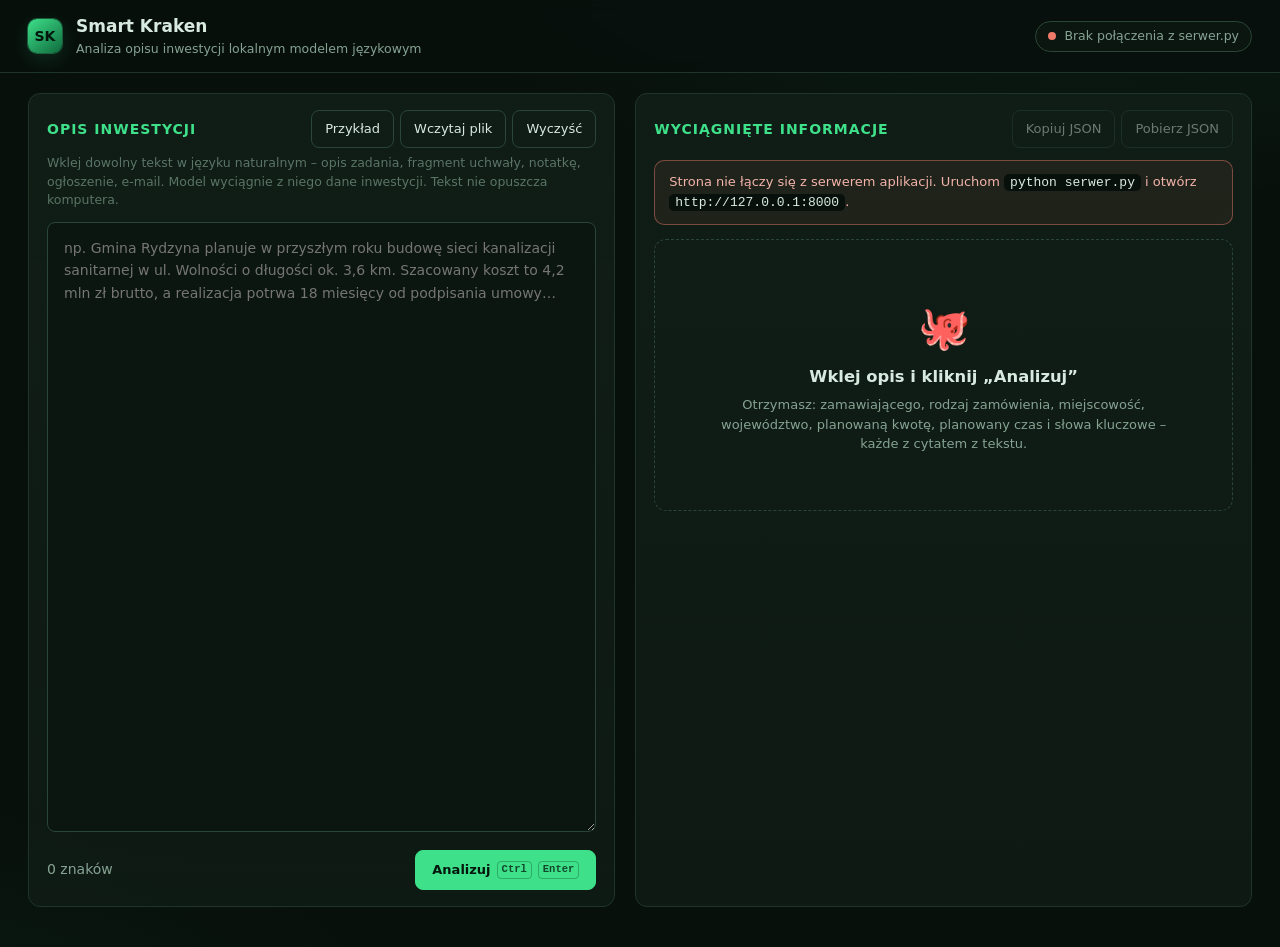
==== index.html @ 66bc2e73 "Initial llm summary" ====
<!DOCTYPE html>
<html lang="pl">
<head>
<meta charset="UTF-8">
<meta name="viewport" content="width=device-width, initial-scale=1">
<title>Smart Kraken · analiza opisu inwestycji</title>
<link rel="icon" href="data:image/svg+xml,%3Csvg xmlns=%27http://www.w3.org/2000/svg%27 viewBox=%270 0 32 32%27%3E%3Crect width=%2732%27 height=%2732%27 rx=%277%27 fill=%27%233ee08a%27/%3E%3Ctext x=%2716%27 y=%2721%27 font-family=%27Arial%27 font-weight=%27800%27 font-size=%2712%27 text-anchor=%27middle%27 fill=%27%2304160c%27%3ESK%3C/text%3E%3C/svg%3E">
<link rel="stylesheet" href="assets/style.css">
</head>
<body>

<header class="top">
  <div class="logo">SK</div>
  <div>
    <h1>Smart Kraken</h1>
    <div class="sub">Analiza opisu inwestycji lokalnym modelem językowym</div>
  </div>
  <div class="status" id="status" title="Stan lokalnego modelu"><span class="dot"></span><span id="statusText">Sprawdzam model…</span></div>
</header>

<main class="layout">
  <!-- tekst wejściowy -->
  <section class="panel input-panel">
    <div class="panel-head">
      <h2>Opis inwestycji</h2>
      <div class="head-actions">
        <button type="button" class="ghost" id="btnExample">Przykład</button>
        <label class="btn ghost" for="fileInput">Wczytaj plik</label>
        <input type="file" id="fileInput" accept=".txt,.md,.csv,.html,.htm,text/plain" hidden>
        <button type="button" class="ghost" id="btnClear">Wyczyść</button>
      </div>
    </div>
    <p class="hint">Wklej dowolny tekst w języku naturalnym – opis zadania, fragment uchwały, notatkę, ogłoszenie, e-mail.
      Model wyciągnie z niego dane inwestycji. Tekst nie opuszcza komputera.</p>

    <div class="editor-wrap">
      <textarea id="text" spellcheck="false" placeholder="np. Gmina Rydzyna planuje w przyszłym roku budowę sieci kanalizacji sanitarnej w ul. Wolności o długości ok. 3,6 km. Szacowany koszt to 4,2 mln zł brutto, a realizacja potrwa 18 miesięcy od podpisania umowy…"></textarea>
      <div class="marked" id="marked" hidden></div>
      <div class="drop" id="drop">Upuść plik tekstowy</div>
    </div>

    <div class="input-foot">
      <span id="chars" class="muted">0 znaków</span>
      <button type="button" class="ghost small" id="btnEdit" hidden>Edytuj tekst</button>
      <div class="spacer"></div>
      <button type="button" class="ghost" id="btnCancel" hidden>Przerwij</button>
      <button type="button" class="primary" id="btnAnalyze">Analizuj <kbd>Ctrl</kbd><kbd>Enter</kbd></button>
    </div>
  </section>

  <!-- wynik -->
  <section class="panel result-panel">
    <div class="panel-head">
      <h2>Wyciągnięte informacje</h2>
      <div class="head-actions">
        <button type="button" class="ghost" id="btnCopy" disabled>Kopiuj JSON</button>
        <button type="button" class="ghost" id="btnDownload" disabled>Pobierz JSON</button>
      </div>
    </div>
    <div id="banner"></div>
    <div id="result">
      <div class="empty" id="empty">
        <div class="big">🐙</div>
        <h3>Wklej opis i kliknij „Analizuj”</h3>
        <p>Otrzymasz: zamawiającego, rodzaj zamówienia, miejscowość, województwo, planowaną kwotę, planowany czas i słowa kluczowe – każde z cytatem z tekstu.</p>
      </div>
    </div>
    <div class="meta muted" id="meta"></div>
  </section>
</main>

<div class="toast" id="toast"></div>
<script src="assets/app.js"></script>
</body>
</html>
---- assets/style.css ----
:root{
  --bg:#08100c; --bg2:#0c1611; --panel:#101d16; --panel2:#14241b;
  --line:#1f3529; --line2:#2a4637;
  --text:#d8eadf; --muted:#86a392; --faint:#5a7565;
  --acc:#3ee08a; --acc2:#22b96a; --accbg:rgba(62,224,138,.10);
  --warn:#e8c25a; --bad:#f07a6a;
  --radius:12px;
  --mono:ui-monospace,"Cascadia Code","JetBrains Mono",Consolas,monospace;
}
*{box-sizing:border-box}
[hidden]{display:none !important}
html,body{margin:0;min-height:100%}
body{
  background:
    radial-gradient(1200px 500px at 85% -10%, rgba(62,224,138,.08), transparent 60%),
    radial-gradient(900px 400px at -10% 110%, rgba(34,185,106,.06), transparent 60%),
    var(--bg);
  color:var(--text);
  font:14px/1.5 "Segoe UI",system-ui,-apple-system,Roboto,sans-serif;
  font-variant-numeric:tabular-nums;
}
a{color:var(--acc)}
::selection{background:rgba(62,224,138,.3)}
.muted{color:var(--muted)}
.spacer{flex:1}

/* nagłówek */
header.top{display:flex;align-items:center;gap:14px;padding:14px 28px;border-bottom:1px solid var(--line);
  background:rgba(8,16,12,.85);backdrop-filter:blur(6px);position:sticky;top:0;z-index:5}
.logo{width:34px;height:34px;border-radius:9px;display:grid;place-items:center;background:linear-gradient(140deg,var(--acc),#0f6b3d);
  color:#04160c;font-weight:800;font-size:14px;box-shadow:0 0 0 1px rgba(62,224,138,.35),0 6px 20px rgba(62,224,138,.15)}
header h1{font-size:17px;margin:0;font-weight:650}
header .sub{color:var(--muted);font-size:12.5px}
.status{margin-left:auto;display:flex;align-items:center;gap:8px;font-size:12.5px;color:var(--muted);
  border:1px solid var(--line2);border-radius:20px;padding:5px 12px;background:var(--bg2);cursor:help;max-width:46vw}
.status span:last-child{white-space:nowrap;overflow:hidden;text-overflow:ellipsis}
.status .dot{width:8px;height:8px;border-radius:50%;background:var(--faint);flex:none}
.status.ok .dot{background:var(--acc);box-shadow:0 0 8px var(--acc)}
.status.warn .dot{background:var(--warn)} .status.bad .dot{background:var(--bad)}
.status.ok{color:var(--text)}

/* układ */
.layout{display:grid;grid-template-columns:minmax(0,1fr) minmax(0,1.05fr);gap:20px;padding:20px 28px 40px;max-width:1500px;margin:0 auto}
@media (max-width:1050px){.layout{grid-template-columns:1fr}}
.panel{background:linear-gradient(180deg,var(--panel),rgba(16,29,22,.7));border:1px solid var(--line);border-radius:var(--radius);padding:16px 18px;min-width:0}
.panel-head{display:flex;align-items:center;gap:10px;flex-wrap:wrap}
.panel-head h2{margin:0;font-size:14px;letter-spacing:1px;text-transform:uppercase;color:var(--acc);font-weight:650}
.head-actions{margin-left:auto;display:flex;gap:6px;flex-wrap:wrap}
.hint{color:var(--faint);font-size:12.5px;margin:6px 0 12px}

/* przyciski i pola */
button,.btn{font:inherit;cursor:pointer;border-radius:8px;padding:8px 13px;border:1px solid var(--line2);
  background:var(--panel2);color:var(--text);transition:all .15s;font-size:13px;display:inline-flex;align-items:center;gap:6px}
button:hover,.btn:hover{border-color:var(--acc2);color:#fff}
button.primary{background:var(--acc);border-color:var(--acc);color:#04170c;font-weight:650;padding:9px 16px}
button.primary:hover{background:#5cf0a0;color:#04170c}
button.ghost,.btn.ghost{background:transparent}
button.small{padding:4px 9px;font-size:12px}
button:disabled{opacity:.45;cursor:not-allowed}
kbd{font-family:var(--mono);font-size:10.5px;border:1px solid rgba(4,23,12,.35);border-radius:4px;padding:0 4px;opacity:.75}
input,select,textarea{font:inherit;color:var(--text);background:var(--bg2);border:1px solid var(--line2);border-radius:8px;outline:none;
  transition:border-color .15s, box-shadow .15s}
input,select{padding:7px 10px;width:100%}
input:focus,select:focus,textarea:focus{border-color:var(--acc2);box-shadow:0 0 0 3px rgba(62,224,138,.14)}
input[type=date]{color-scheme:dark}
select{appearance:none;background-image:linear-gradient(45deg,transparent 50%,var(--muted) 50%),linear-gradient(135deg,var(--muted) 50%,transparent 50%);
  background-position:calc(100% - 15px) 55%,calc(100% - 10px) 55%;background-size:5px 5px;background-repeat:no-repeat;padding-right:28px}

/* edytor */
.editor-wrap{position:relative}
textarea{width:100%;min-height:440px;height:calc(100vh - 290px);resize:vertical;padding:14px 16px;line-height:1.6;font-size:14px}
.marked{min-height:440px;height:calc(100vh - 290px);overflow:auto;padding:14px 16px;line-height:1.6;white-space:pre-wrap;word-break:break-word;
  background:var(--bg2);border:1px solid var(--line2);border-radius:8px;resize:vertical}
.marked mark{background:rgba(62,224,138,.18);color:inherit;border-radius:3px;padding:0 1px;border-bottom:2px solid var(--c,var(--acc));cursor:pointer}
.marked mark.kw{background:transparent;border-bottom:1px dashed var(--c,var(--muted))}
.marked mark.flash{animation:flash 1.4s ease}
@keyframes flash{0%,40%{background:rgba(62,224,138,.6)}100%{background:rgba(62,224,138,.18)}}
.drop{position:absolute;inset:0;display:none;place-items:center;border:2px dashed var(--acc);border-radius:8px;background:rgba(8,16,12,.85);color:var(--acc);font-weight:600}
.drop.on{display:grid}
.input-foot{display:flex;align-items:center;gap:10px;margin-top:12px;flex-wrap:wrap}

/* wynik */
#banner .banner{border:1px solid var(--line2);background:var(--panel2);border-radius:10px;padding:11px 14px;margin:12px 0 0;color:var(--muted);font-size:13px}
#banner .banner.err{border-color:rgba(240,122,106,.45);background:rgba(240,122,106,.07);color:#f3b3a9}
#banner .banner.warn{border-color:rgba(232,194,90,.4);background:rgba(232,194,90,.06);color:#ead08a}
.banner code,.status code{font-family:var(--mono);color:var(--text);background:var(--bg);padding:1px 6px;border-radius:5px;user-select:all}
.empty{border:1px dashed var(--line2);border-radius:12px;padding:56px 24px;text-align:center;color:var(--muted);margin-top:14px}
.empty .big{font-size:42px} .empty h3{color:var(--text);margin:6px 0}
.empty p{max-width:460px;margin:0 auto;font-size:13px}

.fields{display:grid;grid-template-columns:repeat(2,minmax(0,1fr));gap:10px;margin-top:14px}
@media (max-width:640px){.fields{grid-template-columns:1fr}}
.field{border:1px solid var(--line);border-radius:10px;padding:10px 12px 11px;background:var(--bg2);position:relative;border-left:3px solid var(--c,var(--acc))}
.field.wide{grid-column:1/-1}
.field .lab{display:flex;align-items:center;gap:8px;font-size:11px;letter-spacing:.8px;text-transform:uppercase;color:var(--muted);margin-bottom:6px}
.field .lab .src{margin-left:auto;text-transform:none;letter-spacing:0;font-size:11px;padding:1px 7px;border-radius:10px;border:1px solid var(--line2);white-space:nowrap}
.src.ok{color:#8ff0bb;border-color:rgba(62,224,138,.35)} .src.part{color:#ead08a;border-color:rgba(232,194,90,.35)}
.src.inf{color:#9ec5ff;border-color:rgba(120,170,255,.35)} .src.none{color:var(--faint)}
.field .row{display:flex;gap:6px}
.field .row > *{min-width:0}
.field .pretty{margin-top:6px;font-size:13px;color:var(--text)}
.field .pretty b{color:#eaf6ee}
.quote{margin-top:7px;font-size:12.5px;color:var(--muted);font-style:italic;cursor:pointer;border-radius:6px;padding:3px 6px;margin-left:-6px;
  display:-webkit-box;-webkit-line-clamp:3;-webkit-box-orient:vertical;overflow:hidden}
.quote:hover{background:var(--panel2);color:var(--text)}
.quote::before{content:"„"} .quote::after{content:"”"}
.quote.nolink{cursor:default} .quote.nolink:hover{background:none;color:var(--muted)}
.field.empty-val input,.field.empty-val select{border-style:dashed}

.kw-box{margin-top:12px;border:1px solid var(--line);border-radius:10px;background:var(--bg2);padding:10px 12px}
.kw-box .lab{font-size:11px;letter-spacing:.8px;text-transform:uppercase;color:var(--muted);margin-bottom:8px;display:flex;gap:8px;align-items:center}
.chips{display:flex;flex-wrap:wrap;gap:6px}
.chip{display:inline-flex;align-items:center;gap:6px;padding:4px 6px 4px 10px;border-radius:16px;border:1px solid var(--c,var(--line2));
  background:color-mix(in srgb, var(--c,#2a4637) 12%, transparent);font-size:13px;cursor:default}
.chip.link{cursor:pointer}
.chip small{font-size:10.5px;color:var(--muted)}
.chip .x{border:0;background:none;color:var(--faint);padding:0 4px;font-size:14px;line-height:1;border-radius:8px}
.chip .x:hover{color:var(--bad)}
.kw-add{display:flex;gap:6px;margin-top:10px}
.kw-add input{flex:1} .kw-add select{width:150px}
.legend{display:flex;flex-wrap:wrap;gap:10px;margin-top:8px;font-size:11.5px;color:var(--faint)}
.legend span::before{content:"";display:inline-block;width:8px;height:8px;border-radius:2px;background:var(--c);margin-right:5px}
.meta{margin-top:12px;font-size:12px}

/* ładowanie */
.skel{height:76px;border-radius:10px;background:linear-gradient(90deg,var(--bg2) 0%,var(--panel2) 50%,var(--bg2) 100%);background-size:200% 100%;animation:sh 1.2s linear infinite}
@keyframes sh{to{background-position:-200% 0}}
.spinner{width:14px;height:14px;border:2px solid rgba(4,23,12,.3);border-top-color:#04170c;border-radius:50%;animation:spin .7s linear infinite;display:inline-block}
@keyframes spin{to{transform:rotate(360deg)}}

.toast{position:fixed;bottom:20px;left:50%;transform:translateX(-50%);background:var(--panel2);border:1px solid var(--acc2);
  padding:9px 16px;border-radius:8px;z-index:30;display:none;max-width:90vw}
details.raw{margin-top:10px;border:1px solid var(--line);border-radius:8px;background:var(--bg2)}
details.raw summary{cursor:pointer;padding:7px 11px;color:var(--muted);font-size:12.5px}
details.raw pre{margin:0;padding:10px 12px;max-height:360px;overflow:auto;font:12px/1.5 var(--mono);color:var(--text);border-top:1px solid var(--line);white-space:pre-wrap;word-break:break-word}
.summary{margin-top:14px;border:1px solid var(--line);border-left:3px solid var(--acc);border-radius:10px;background:var(--bg2);padding:10px 12px}
.summary .lab{font-size:11px;letter-spacing:.8px;text-transform:uppercase;color:var(--muted);margin-bottom:6px}
.summary textarea{width:100%;min-height:0;height:auto;resize:vertical;padding:8px 10px;font-size:14px;line-height:1.55;background:transparent;border-color:transparent}
.summary textarea:hover{border-color:var(--line2)}
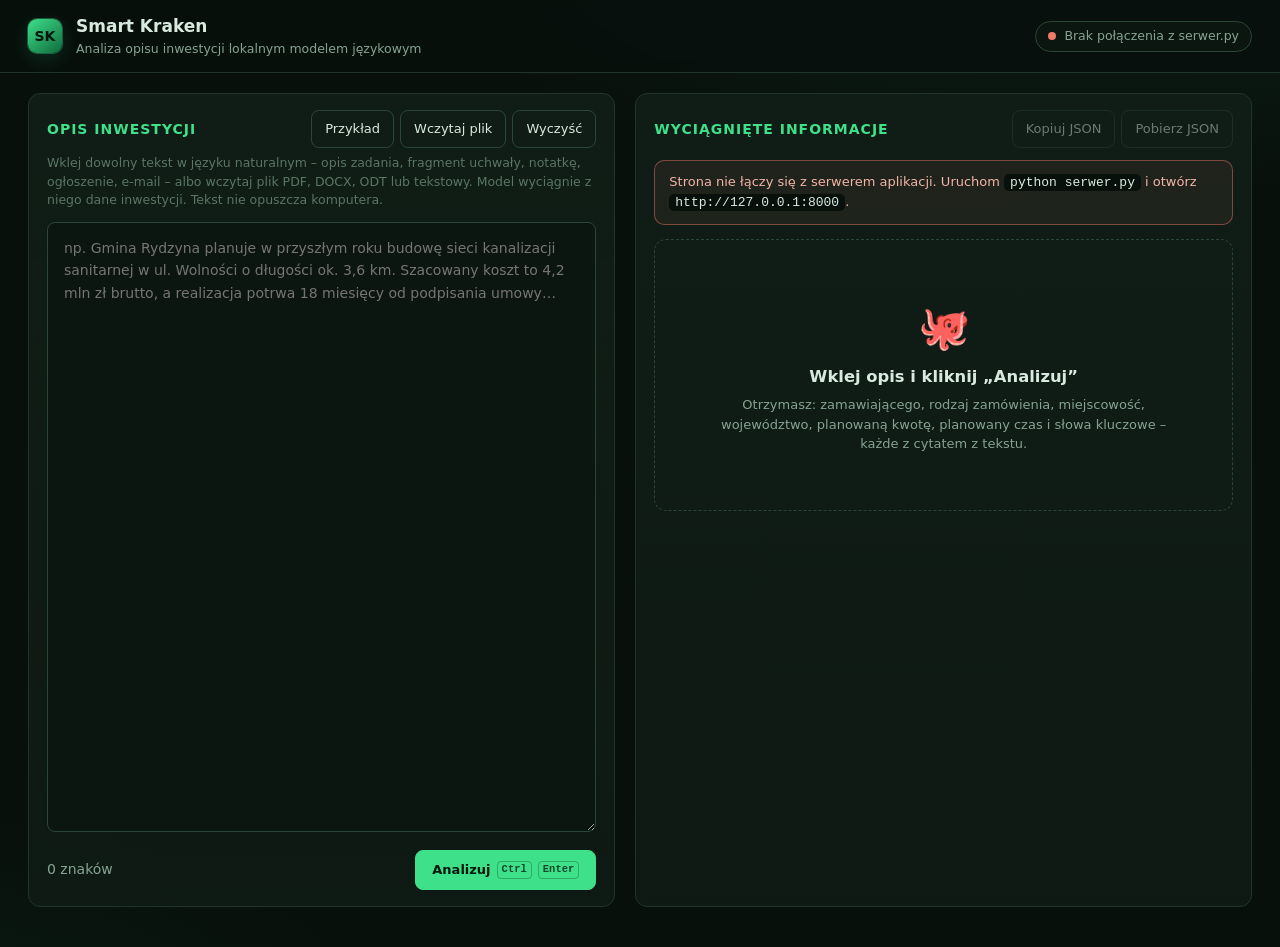
==== commit a47e2d78: "model fixes, file reading enchanced" ====
--- a/index.html
+++ b/index.html
@@ -26,17 +26,18 @@
       <div class="head-actions">
         <button type="button" class="ghost" id="btnExample">Przykład</button>
         <label class="btn ghost" for="fileInput">Wczytaj plik</label>
-        <input type="file" id="fileInput" accept=".txt,.md,.csv,.html,.htm,text/plain" hidden>
+        <input type="file" id="fileInput" hidden>
         <button type="button" class="ghost" id="btnClear">Wyczyść</button>
       </div>
     </div>
-    <p class="hint">Wklej dowolny tekst w języku naturalnym – opis zadania, fragment uchwały, notatkę, ogłoszenie, e-mail.
+    <p class="hint">Wklej dowolny tekst w języku naturalnym – opis zadania, fragment uchwały, notatkę, ogłoszenie, e-mail –
+      albo wczytaj plik PDF, DOCX, ODT lub tekstowy.
       Model wyciągnie z niego dane inwestycji. Tekst nie opuszcza komputera.</p>
 
     <div class="editor-wrap">
       <textarea id="text" spellcheck="false" placeholder="np. Gmina Rydzyna planuje w przyszłym roku budowę sieci kanalizacji sanitarnej w ul. Wolności o długości ok. 3,6 km. Szacowany koszt to 4,2 mln zł brutto, a realizacja potrwa 18 miesięcy od podpisania umowy…"></textarea>
       <div class="marked" id="marked" hidden></div>
-      <div class="drop" id="drop">Upuść plik tekstowy</div>
+      <div class="drop" id="drop">Upuść plik PDF, DOCX, ODT lub tekstowy</div>
     </div>
 
     <div class="input-foot">
--- a/assets/style.css
+++ b/assets/style.css
@@ -133,7 +133,27 @@
 details.raw{margin-top:10px;border:1px solid var(--line);border-radius:8px;background:var(--bg2)}
 details.raw summary{cursor:pointer;padding:7px 11px;color:var(--muted);font-size:12.5px}
 details.raw pre{margin:0;padding:10px 12px;max-height:360px;overflow:auto;font:12px/1.5 var(--mono);color:var(--text);border-top:1px solid var(--line);white-space:pre-wrap;word-break:break-word}
-.summary{margin-top:14px;border:1px solid var(--line);border-left:3px solid var(--acc);border-radius:10px;background:var(--bg2);padding:10px 12px}
-.summary .lab{font-size:11px;letter-spacing:.8px;text-transform:uppercase;color:var(--muted);margin-bottom:6px}
-.summary textarea{width:100%;min-height:0;height:auto;resize:vertical;padding:8px 10px;font-size:14px;line-height:1.55;background:transparent;border-color:transparent}
-.summary textarea:hover{border-color:var(--line2)}
+/* czas realizacji i zakres rzeczowy */
+.time-row{flex-wrap:wrap;gap:8px}
+label.mini{display:flex;flex-direction:column;gap:3px;font-size:11px;color:var(--muted);flex:1;min-width:150px}
+label.mini > .row{display:flex;gap:6px}
+.warn-t{color:var(--warn)}
+.small{font-size:12px}
+.scope-box{margin-top:12px;border:1px solid var(--line);border-left:3px solid var(--c);border-radius:10px;background:var(--bg2);padding:10px 12px}
+.scope-box .lab{font-size:11px;letter-spacing:.8px;text-transform:uppercase;color:var(--muted);margin-bottom:8px}
+.scope-wrap{overflow-x:auto}
+table.scope{width:100%;border-collapse:collapse;font-size:13px}
+table.scope th{text-align:left;font-weight:500;color:var(--faint);font-size:11px;padding:0 6px 6px}
+table.scope td{padding:4px 6px;border-top:1px solid var(--line);vertical-align:top}
+table.scope td select,table.scope td input{padding:5px 8px;font-size:13px}
+table.scope td:first-child{min-width:240px} table.scope td.q{min-width:170px;font-size:12px}
+table.scope td:nth-child(3) select{min-width:84px}
+table.scope td:nth-child(4) input{min-width:140px}
+table.scope input.num{width:90px;text-align:right}
+table.scope .quote{display:inline;margin:0;padding:0;-webkit-line-clamp:unset}
+table.scope .x{border:0;background:none;color:var(--faint);font-size:16px;padding:2px 6px}
+table.scope .x:hover{color:var(--bad)}
+.scope-sum{margin:8px 0;font-size:12.5px;color:var(--muted)} .scope-sum b{color:var(--text)}
+.rej{margin-top:6px;font-size:12px;color:#f3a597;background:rgba(240,122,106,.07);border-radius:6px;padding:4px 7px}
+.rule{margin-top:6px;font-size:12px;color:#9ec5ff}
+.src.rule{background:rgba(120,170,255,.14);color:#9ec5ff;border-color:rgba(120,170,255,.35)}
